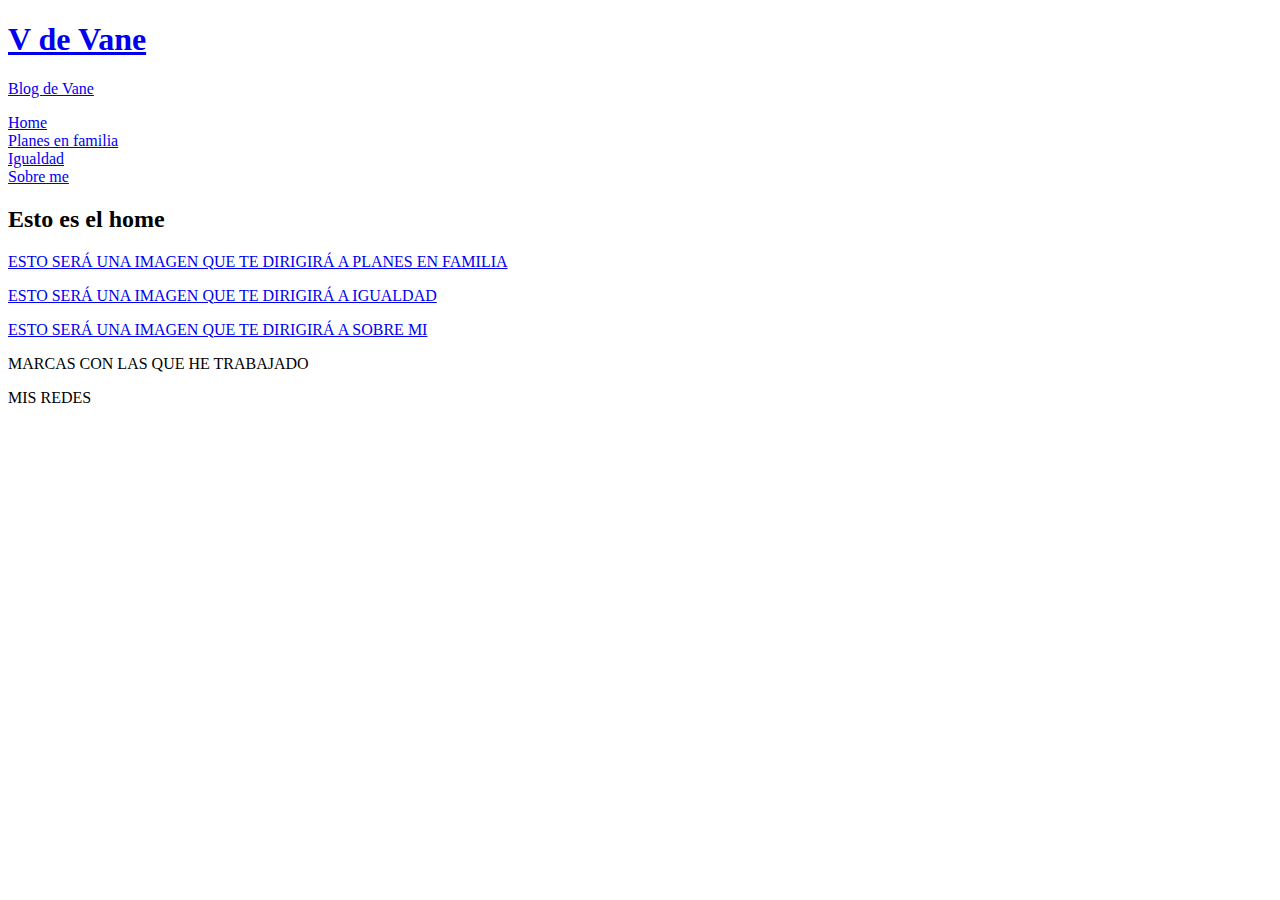
==== src/index.html @ d62ce6a9 "basic structure" ====
<!DOCTYPE html>
<html>
<head>
    <link rel="stylesheet" type="text/css" href="mystyle.css">
    <title>V de vane</title>
</head>
<body>

    <div class="home-icon">
        <a href="./index.html">
            <h1>V de Vane</h1>
            <p>Blog de Vane</p>    
        </a>
    </div>

    <div class="menu-top-bar">
        <div class="menu-buttons"> 
            <a href="./index.html">Home</a>
        </div>
        
        <div class="menu-buttons"> 
            <a href="./html/planes-en-familia.html">Planes en familia</a>
        </div>

        <div class="menu-buttons"> 
            <a href="./html/igualdad.html">Igualdad</a>
        </div>

        <div class="menu-buttons"> 
            <a href="./html/about-me.html">Sobre me</a>
        </div>
    </div>

    <div class="body-secction">
        <div class="tittle-section">
            <h2>Esto es el home</h2>
            <div class="content-grid-home">
                <div class="redirect-to-content-section">
                    <div class="redirect-to-content-section-section">
                        <a href="./html/planes-en-familia.html">
                            <p>ESTO SERÁ UNA IMAGEN QUE TE DIRIGIRÁ A PLANES EN FAMILIA</p>
                        </a>
                    </div>
                    <div class="redirect-to-content-section-section">
                        <a href="./html/igualdad.html">
                            <p>ESTO SERÁ UNA IMAGEN QUE TE DIRIGIRÁ A IGUALDAD</p>
                        </a>
                    </div>
                    <div class="redirect-to-content-section-section">
                        <a href="./html/about-me.html">
                            <p>ESTO SERÁ UNA IMAGEN QUE TE DIRIGIRÁ A SOBRE MI</p>
                        </a>
                    </div>
            </div>
        </div>
    </div>

    <div class="footer-section">
        <div class="container-brands">
            <p>MARCAS CON LAS QUE HE TRABAJADO</p>
        </div>
        <div class="container-redes">
            <p>MIS REDES</p>
        </div>
    </div>
</body>
</html>
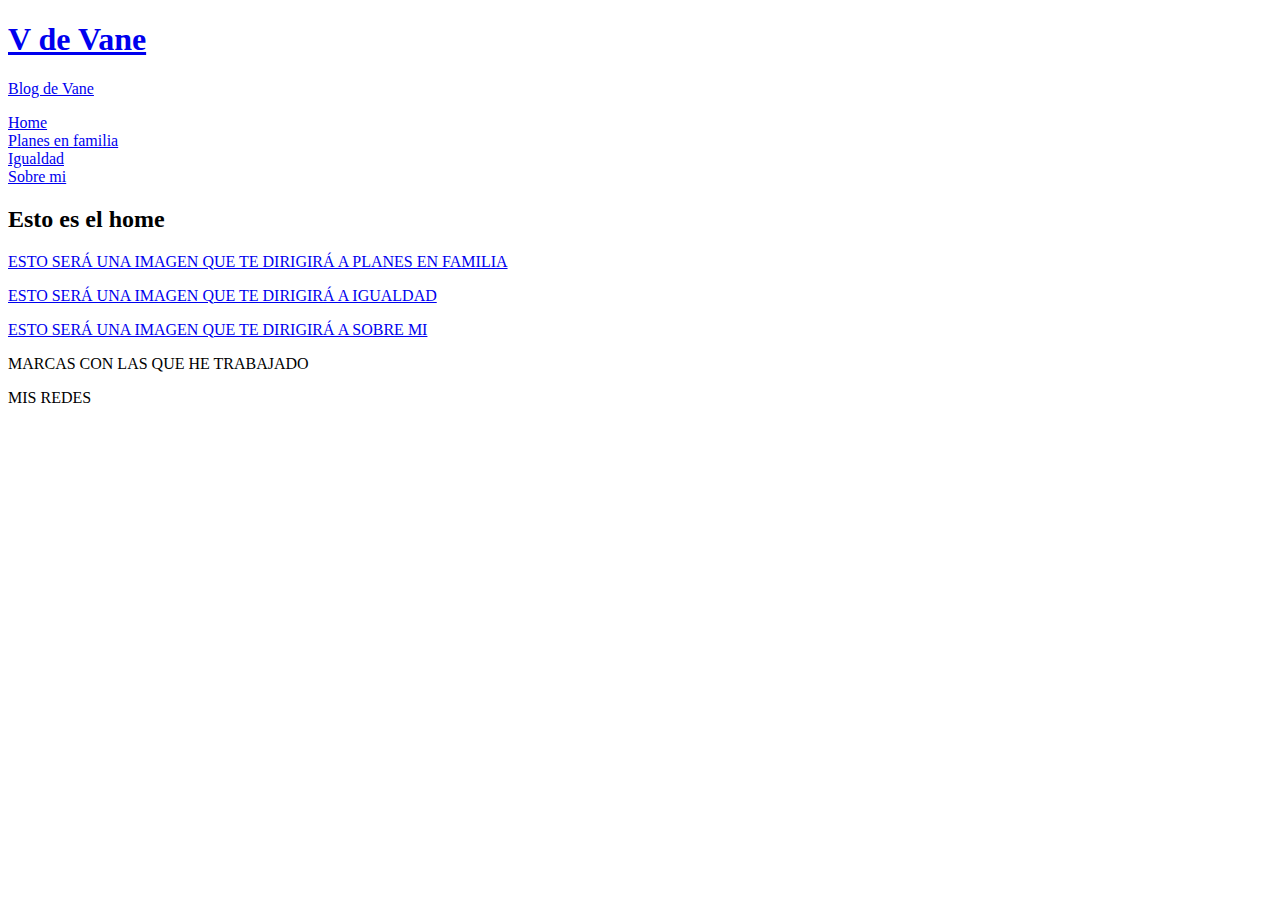
==== commit 21c9e56c: "structure and html" ====
--- a/src/index.html
+++ b/src/index.html
@@ -3,6 +3,7 @@
 <head>
     <link rel="stylesheet" type="text/css" href="mystyle.css">
     <title>V de vane</title>
+    
 </head>
 <body>
 
@@ -27,7 +28,7 @@
         </div>
 
         <div class="menu-buttons"> 
-            <a href="./html/about-me.html">Sobre me</a>
+            <a href="./html/about-me.html">Sobre mi</a>
         </div>
     </div>
 
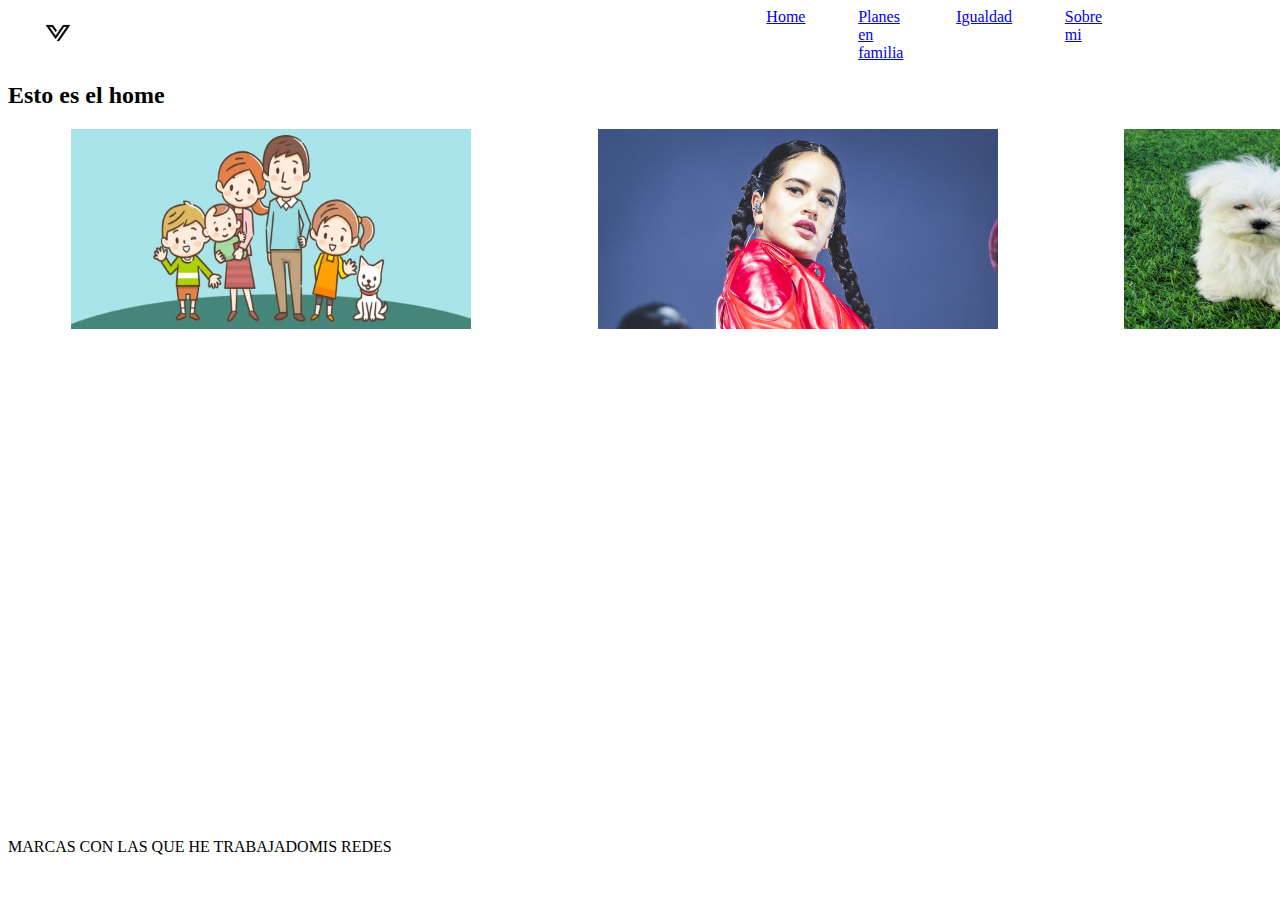
==== commit ff5f5c18: "added imgs and css" ====
--- a/src/index.html
+++ b/src/index.html
@@ -1,34 +1,34 @@
 <!DOCTYPE html>
 <html>
 <head>
-    <link rel="stylesheet" type="text/css" href="mystyle.css">
+    <link rel="stylesheet" type="text/css" href="./css/mystyle.css">
     <title>V de vane</title>
     
 </head>
 <body>
-
-    <div class="home-icon">
-        <a href="./index.html">
-            <h1>V de Vane</h1>
-            <p>Blog de Vane</p>    
-        </a>
-    </div>
-
-    <div class="menu-top-bar">
-        <div class="menu-buttons"> 
-            <a href="./index.html">Home</a>
-        </div>
-        
-        <div class="menu-buttons"> 
-            <a href="./html/planes-en-familia.html">Planes en familia</a>
+    <div class="top-bar">
+        <div class="home-icon">
+            <a href="./index.html">
+                <img src="./img/logo.jpg" class="home-icon-img">
+            </a>
         </div>
 
-        <div class="menu-buttons"> 
-            <a href="./html/igualdad.html">Igualdad</a>
-        </div>
-
-        <div class="menu-buttons"> 
-            <a href="./html/about-me.html">Sobre mi</a>
+        <div class="menu-top-bar">
+            <div class="menu-buttons"> 
+                <a href="./index.html">Home</a>
+            </div>
+            
+            <div class="menu-buttons"> 
+                <a href="./html/planes-en-familia.html">Planes en familia</a>
+            </div>
+    
+            <div class="menu-buttons"> 
+                <a href="./html/igualdad.html">Igualdad</a>
+            </div>
+    
+            <div class="menu-buttons"> 
+                <a href="./html/about-me.html">Sobre mi</a>
+            </div>
         </div>
     </div>
 
@@ -39,24 +39,24 @@
                 <div class="redirect-to-content-section">
                     <div class="redirect-to-content-section-section">
                         <a href="./html/planes-en-familia.html">
-                            <p>ESTO SERÁ UNA IMAGEN QUE TE DIRIGIRÁ A PLANES EN FAMILIA</p>
+                            <img class="redirect-box-img" src="./img/lectura-mi-familia.jpg">
                         </a>
                     </div>
                     <div class="redirect-to-content-section-section">
                         <a href="./html/igualdad.html">
-                            <p>ESTO SERÁ UNA IMAGEN QUE TE DIRIGIRÁ A IGUALDAD</p>
+                            <img class="redirect-box-img" src="./img/igualtat.jpg">
                         </a>
                     </div>
                     <div class="redirect-to-content-section-section">
                         <a href="./html/about-me.html">
-                            <p>ESTO SERÁ UNA IMAGEN QUE TE DIRIGIRÁ A SOBRE MI</p>
+                            <img class="redirect-box-img" src="./img/me.jpg">
                         </a>
                     </div>
             </div>
         </div>
     </div>
 
-    <div class="footer-section">
+    <div class="footer">
         <div class="container-brands">
             <p>MARCAS CON LAS QUE HE TRABAJADO</p>
         </div>
--- a/src/css/mystyle.css
+++ b/src/css/mystyle.css
@@ -0,0 +1,47 @@
+.body-secction{
+    min-height: 90vh;
+    display: flex;
+    flex-direction: column;
+}
+.footer{
+    margin-top: auto;
+    display: flex;
+    flex-direction: row;
+    margin-right: 10%;
+}
+
+.top-bar{
+    display: flex;
+    flex-direction: row; 
+}
+.home-icon{
+    margin-left: 0%;
+    margin-right: 0%;
+}
+.home-icon-img{
+    width: 100px;
+    height: 50px;
+}
+.menu-top-bar{
+    display: flex;
+    flex-direction: row;
+    margin-left: 50%;
+}
+.menu-buttons{
+    margin-left: 10%;
+    margin-right: 10%;
+}
+
+.redirect-to-content-section{
+    display: flex;
+    flex-direction: row;
+}
+.redirect-to-content-section-section{
+    margin-left: 5%;
+    margin-right: 5%;
+}
+
+.redirect-box-img{
+    width: 400px;
+    height: 200px;
+}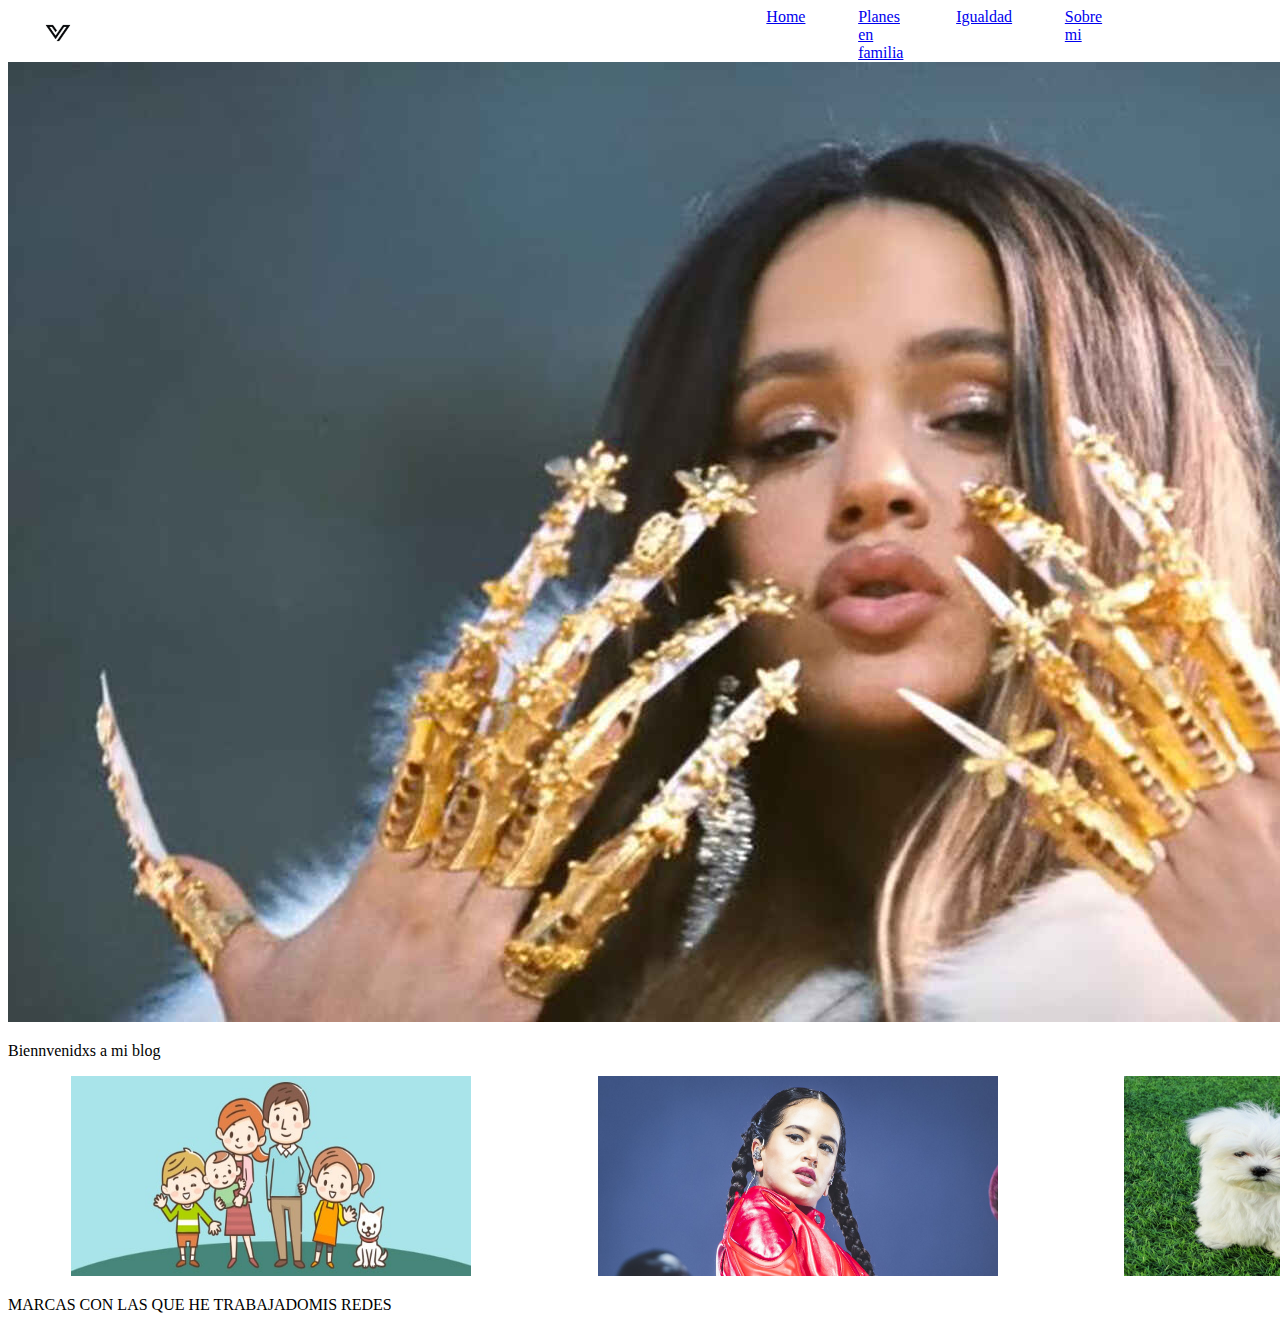
==== commit cc20c8be: "new html and css" ====
--- a/src/index.html
+++ b/src/index.html
@@ -34,7 +34,13 @@
 
     <div class="body-secction">
         <div class="tittle-section">
-            <h2>Esto es el home</h2>
+
+            <div class="portrait-section">
+                <img class="portrait-img" src="./img/portrait.jpeg">
+                <p class="portrait-text">Biennvenidxs a mi blog</p>
+
+            </div>
+
             <div class="content-grid-home">
                 <div class="redirect-to-content-section">
                     <div class="redirect-to-content-section-section">
@@ -57,9 +63,9 @@
     </div>
 
     <div class="footer">
-        <div class="container-brands">
-            <p>MARCAS CON LAS QUE HE TRABAJADO</p>
-        </div>
+            <div class="container-brands">
+                <p>MARCAS CON LAS QUE HE TRABAJADO</p>
+            </div>
         <div class="container-redes">
             <p>MIS REDES</p>
         </div>
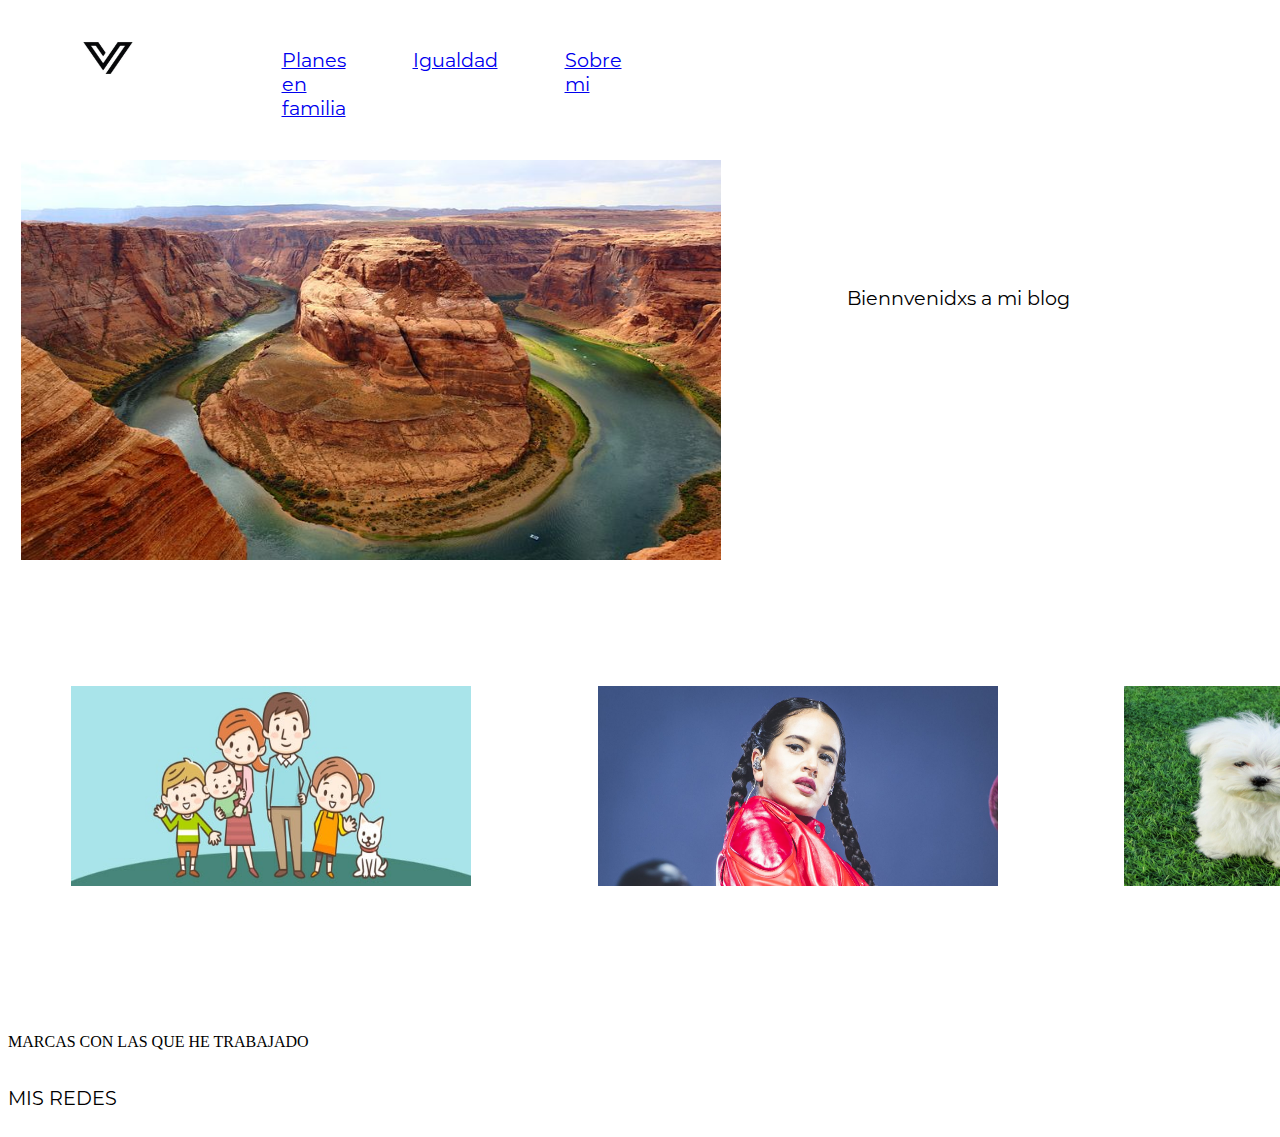
==== commit 86cf3444: "testing shell" ====
--- a/src/index.html
+++ b/src/index.html
@@ -1,9 +1,9 @@
 <!DOCTYPE html>
 <html>
 <head>
+    <title>V de vane</title>
     <link rel="stylesheet" type="text/css" href="./css/mystyle.css">
-    <title>V de vane</title>
-    
+    <meta name="viewport" content="width=device-width, initial-scale=1.0">
 </head>
 <body>
     <div class="top-bar">
@@ -14,10 +14,6 @@
         </div>
 
         <div class="menu-top-bar">
-            <div class="menu-buttons"> 
-                <a href="./index.html">Home</a>
-            </div>
-            
             <div class="menu-buttons"> 
                 <a href="./html/planes-en-familia.html">Planes en familia</a>
             </div>
@@ -62,10 +58,11 @@
         </div>
     </div>
 
+    <div class="container-brands">
+        <p>MARCAS CON LAS QUE HE TRABAJADO</p>
+    </div>
+
     <div class="footer">
-            <div class="container-brands">
-                <p>MARCAS CON LAS QUE HE TRABAJADO</p>
-            </div>
         <div class="container-redes">
             <p>MIS REDES</p>
         </div>
--- a/src/css/mystyle.css
+++ b/src/css/mystyle.css
@@ -1,3 +1,8 @@
+@font-face {
+    font-family: montserrat;
+    src: url('../fonts/montserrat/Montserrat-Regular.otf');
+} 
+
 .body-secction{
     min-height: 90vh;
     display: flex;
@@ -8,6 +13,8 @@
     display: flex;
     flex-direction: row;
     margin-right: 10%;
+    font-family: montserrat;
+    font-size: larger;
 }
 
 .top-bar{
@@ -19,22 +26,29 @@
     margin-right: 0%;
 }
 .home-icon-img{
-    width: 100px;
-    height: 50px;
+    width: 200px;
+    height: 100px;
 }
 .menu-top-bar{
     display: flex;
     flex-direction: row;
-    margin-left: 50%;
+    margin-right: 50%;
+    float: right;
+    padding: 20px;
+    border: 20px;
+    margin: 20px;
 }
 .menu-buttons{
     margin-left: 10%;
     margin-right: 10%;
+    font-family: montserrat;
+    font-size: larger;
 }
 
 .redirect-to-content-section{
     display: flex;
     flex-direction: row;
+    margin-bottom: 10%;
 }
 .redirect-to-content-section-section{
     margin-left: 5%;
@@ -44,4 +58,29 @@
 .redirect-box-img{
     width: 400px;
     height: 200px;
+}
+
+.tittle-section{
+    display: flex;
+    flex-direction: column;;
+}
+.portrait-img{
+    width: 700px;
+    min-width: max-content;
+    height: 400px;
+    position: sticky;
+    margin-left: 1%;
+    margin-bottom: 10%;
+}
+.portrait-section
+{
+    display: flex;
+    flex-direction: row;
+    margin-top: 0%;
+}
+.portrait-text{
+    margin-left: 10%;
+    margin-top: 10%;
+    font-family: montserrat;
+    font-size: larger;      
 }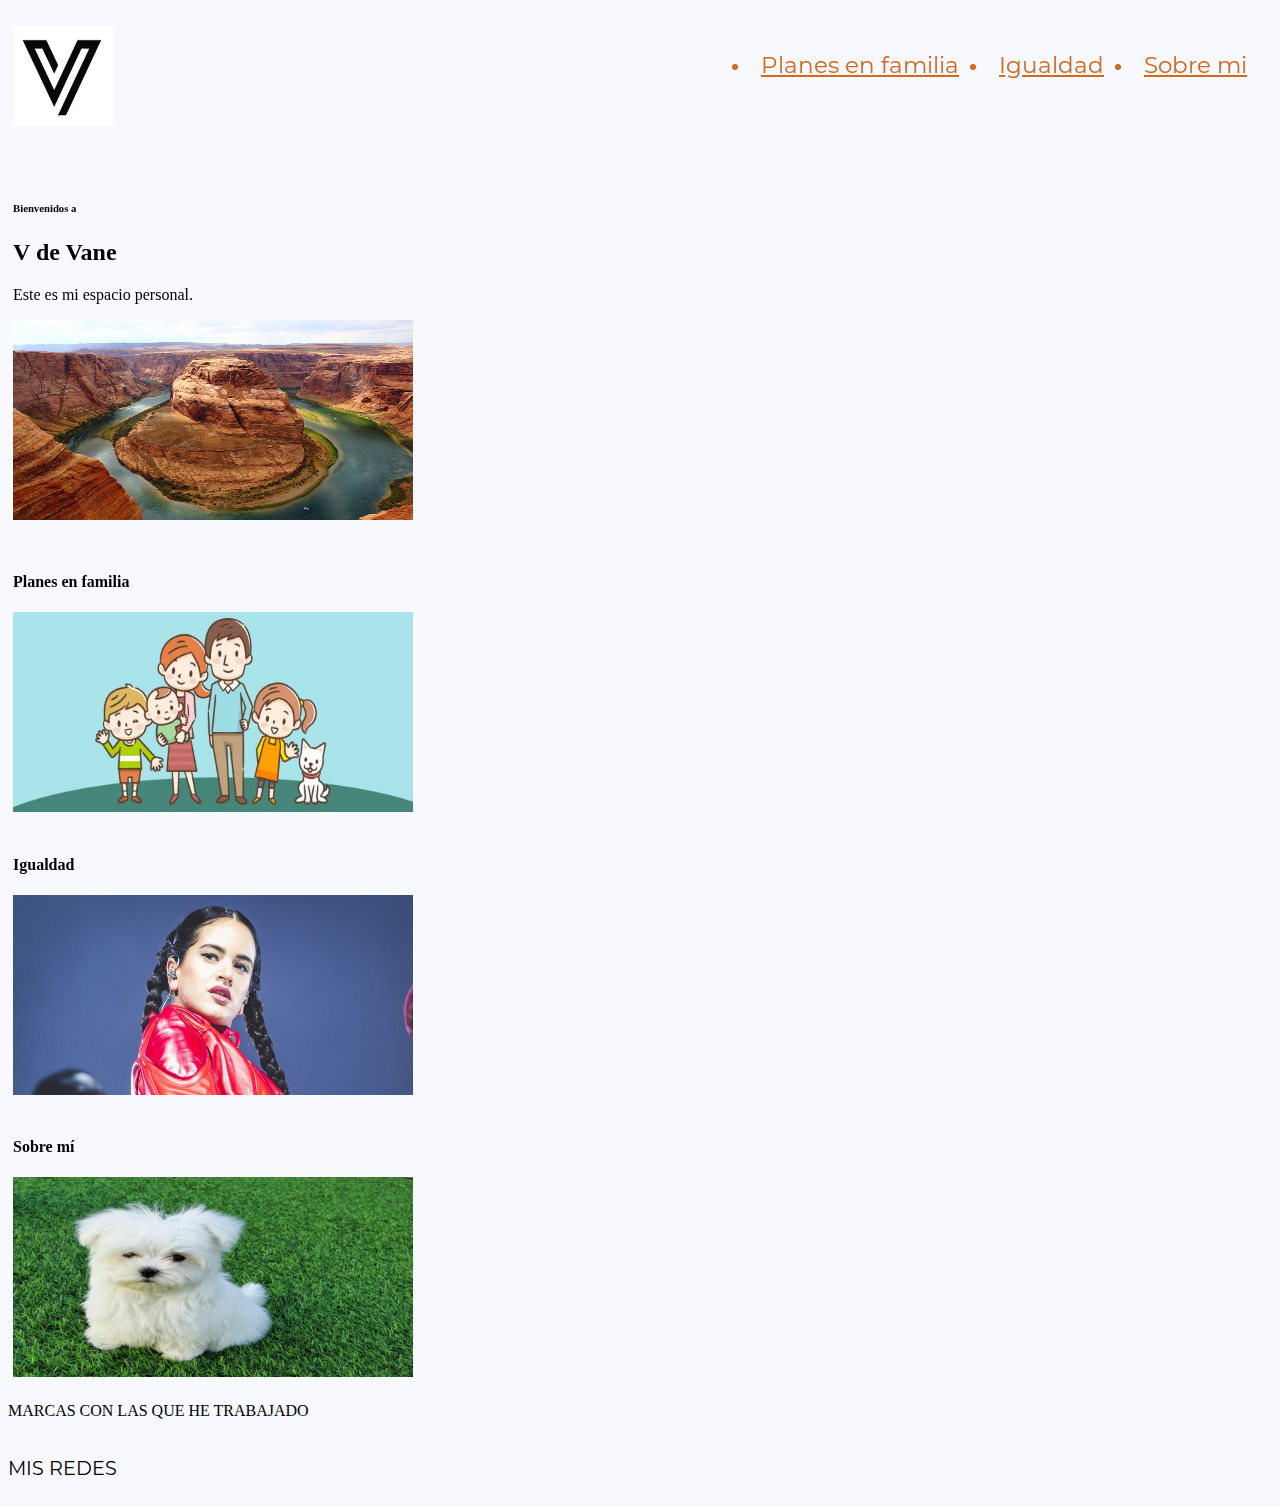
==== commit 3da91424: "new layout and css classes" ====
--- a/src/index.html
+++ b/src/index.html
@@ -1,67 +1,126 @@
 <!DOCTYPE html>
-<html>
+<html lang="es">
 <head>
     <title>V de vane</title>
     <link rel="stylesheet" type="text/css" href="./css/mystyle.css">
+    <meta charset="utf-8">
+    <meta name="viewport" content="width=device-width, initial-scale=1, shrink-to-fit=no">
+    <meta name="description" content="personal blog for Vanesa Garcia">
     <meta name="viewport" content="width=device-width, initial-scale=1.0">
+    <meta name="author" content="github@rogermgual">
+
+    <!-- Bootstrap core CSS -->
+    <link href="https://cdn.jsdelivr.net/npm/bootstrap@5.2.2/dist/css/bootstrap.min.css" rel="stylesheet"
+        integrity="sha384-Zenh87qX5JnK2Jl0vWa8Ck2rdkQ2Bzep5IDxbcnCeuOxjzrPF/et3URy9Bv1WTRi" crossorigin="anonymous">
+
+
 </head>
 <body>
-    <div class="top-bar">
-        <div class="home-icon">
-            <a href="./index.html">
-                <img src="./img/logo.jpg" class="home-icon-img">
-            </a>
-        </div>
-
-        <div class="menu-top-bar">
-            <div class="menu-buttons"> 
-                <a href="./html/planes-en-familia.html">Planes en familia</a>
-            </div>
-    
-            <div class="menu-buttons"> 
-                <a href="./html/igualdad.html">Igualdad</a>
-            </div>
-    
-            <div class="menu-buttons"> 
-                <a href="./html/about-me.html">Sobre mi</a>
+    <!---Header-->
+    <header class="header-area">
+        <div class="container">
+            <div class="row">
+                <div class="col-12">
+                    <nav class="main-nav">
+                        <!--Logo-->
+                        <a href="./index.html">
+                            <img src="./img/logo.jpg" class="nav-menu-logo">
+                        </a>
+                        <!--Menu-->
+                        <ul class="nav">
+                            <li class="nav-menu-buttons"> 
+                                <a href="./html/planes-en-familia.html" class="nav-menu-buttons">Planes en familia</a>
+                            </li>
+                    
+                            <li class="nav-menu-buttons"> 
+                                <a href="./html/igualdad.html" class="nav-menu-buttons">Igualdad</a>
+                            </li>
+                    
+                            <li class="nav-menu-buttons"> 
+                                <a href="./html/about-me.html" class="nav-menu-buttons">Sobre mi</a>
+                            </li>
+                        </ul>
+                    </nav>
+                </div>
             </div>
         </div>
-    </div>
-
-    <div class="body-secction">
-        <div class="tittle-section">
-
-            <div class="portrait-section">
-                <img class="portrait-img" src="./img/portrait.jpeg">
-                <p class="portrait-text">Biennvenidxs a mi blog</p>
-
-            </div>
-
-            <div class="content-grid-home">
-                <div class="redirect-to-content-section">
-                    <div class="redirect-to-content-section-section">
-                        <a href="./html/planes-en-familia.html">
-                            <img class="redirect-box-img" src="./img/lectura-mi-familia.jpg">
-                        </a>
+    
+    <!--Banner Area-->
+    <section class="section-main-banner">
+        <video autoplay muted loop id="bg-video">
+            <source src="assets/images/course-video.mp4" type="video/mp4" />
+        </video>
+        <div class="video-overlay header-text">
+            <div class="container">
+              <div class="row">
+                <div class="col-lg-12">
+                    <div class="caption">
+                        <h6>Bienvenidos a</h6>
+                        <h2>V de Vane</h2>
+                        <p>Este es mi espacio personal.</p>
+                        <img class="banner-portrait-img" src="./img/portrait.jpeg">
                     </div>
-                    <div class="redirect-to-content-section-section">
-                        <a href="./html/igualdad.html">
-                            <img class="redirect-box-img" src="./img/igualtat.jpg">
-                        </a>
-                    </div>
-                    <div class="redirect-to-content-section-section">
-                        <a href="./html/about-me.html">
-                            <img class="redirect-box-img" src="./img/me.jpg">
-                        </a>
-                    </div>
+                </div>
+              </div>
             </div>
         </div>
-    </div>
+    </section>
 
+    <!--Main Area-->
+    <section class="services">
+        <div class="container">
+          <div class="row">
+            <div class="col-lg-12">
+              <div class="owl-service-item owl-carousel">
+              
+                <div class="item">
+                  <div class="icon">
+                    <img src="assets/images/service-icon-01.png" alt="">
+                  </div>
+                  <div class="down-content">
+                    <h4>Planes en familia</h4>
+                    <a href="./html/planes-en-familia.html">
+                        <img class="banner-portrait-img" src="./img/lectura-mi-familia.jpg">
+                    </a>
+                  </div>
+                </div>
+                
+                <div class="item">
+                  <div class="icon">
+                    <img src="assets/images/service-icon-02.png" alt="">
+                  </div>
+                  <div class="down-content">
+                    <h4>Igualdad</h4>
+                    <a href="./html/igualdad.html">
+                        <img class="banner-portrait-img" src="./img/igualtat.jpg">
+                    </a>
+                  </div>
+                </div>
+                
+                <div class="item">
+                  <div class="icon">
+                    <img src="assets/images/service-icon-03.png" alt="">
+                  </div>
+                  <div class="down-content">
+                    <h4>Sobre mí</h4>
+                    <a href="./html/about-me.html">
+                        <img class="banner-portrait-img" src="./img/me.jpg">
+                    </a>
+                  </div>
+                </div>
+                                
+              </div>
+            </div>
+          </div>
+        </div>
+      </section>
+
+    <!--Pre Footer-->
     <div class="container-brands">
         <p>MARCAS CON LAS QUE HE TRABAJADO</p>
     </div>
-
+    
+    <!--Footer-->
     <div class="footer">
         <div class="container-redes">
             <p>MIS REDES</p>
--- a/src/css/mystyle.css
+++ b/src/css/mystyle.css
@@ -3,11 +3,71 @@
     src: url('../fonts/montserrat/Montserrat-Regular.otf');
 } 
 
-.body-secction{
-    min-height: 90vh;
+/*Layout*/
+/*Page*/
+body{
+    background-color: ghostwhite !important;
+}
+
+/*Header*/
+.header-area{
+}
+.container{
+    position: sticky;
+    top: 0;
+    padding: 5px;
+    z-index: 0;
+}
+.container{
+    z-index: 2;
+}
+.row{
+
+}
+.col-12{
+    background-color: bisque;
+
+}
+.main-nav{
+
+}
+
+.col-12{
+
+}
+.nav{
+    float: right;
     display: flex;
-    flex-direction: column;
+    height: 100%;
+    margin-top: 3%;
 }
+.nav-menu-buttons{
+    margin-left: 10px;
+    margin-right: 10px;
+    font-family: montserrat;
+    font-size: larger;
+    color: chocolate;
+}
+.anchor-nav-menu-buttons{
+    width: 200px;
+}
+.nav-menu-logo{
+    float: left;
+    margin-top: 1%;
+    width: 100px;
+    height: 100px;
+}
+
+/*Banner*/
+.banner-portrait-img{
+    width: 400px;
+    height: 200px;
+}
+
+/*Section*/
+
+
+/*Footer*/
 .footer{
     margin-top: auto;
     display: flex;
@@ -15,72 +75,4 @@
     margin-right: 10%;
     font-family: montserrat;
     font-size: larger;
-}
-
-.top-bar{
-    display: flex;
-    flex-direction: row; 
-}
-.home-icon{
-    margin-left: 0%;
-    margin-right: 0%;
-}
-.home-icon-img{
-    width: 200px;
-    height: 100px;
-}
-.menu-top-bar{
-    display: flex;
-    flex-direction: row;
-    margin-right: 50%;
-    float: right;
-    padding: 20px;
-    border: 20px;
-    margin: 20px;
-}
-.menu-buttons{
-    margin-left: 10%;
-    margin-right: 10%;
-    font-family: montserrat;
-    font-size: larger;
-}
-
-.redirect-to-content-section{
-    display: flex;
-    flex-direction: row;
-    margin-bottom: 10%;
-}
-.redirect-to-content-section-section{
-    margin-left: 5%;
-    margin-right: 5%;
-}
-
-.redirect-box-img{
-    width: 400px;
-    height: 200px;
-}
-
-.tittle-section{
-    display: flex;
-    flex-direction: column;;
-}
-.portrait-img{
-    width: 700px;
-    min-width: max-content;
-    height: 400px;
-    position: sticky;
-    margin-left: 1%;
-    margin-bottom: 10%;
-}
-.portrait-section
-{
-    display: flex;
-    flex-direction: row;
-    margin-top: 0%;
-}
-.portrait-text{
-    margin-left: 10%;
-    margin-top: 10%;
-    font-family: montserrat;
-    font-size: larger;      
 }